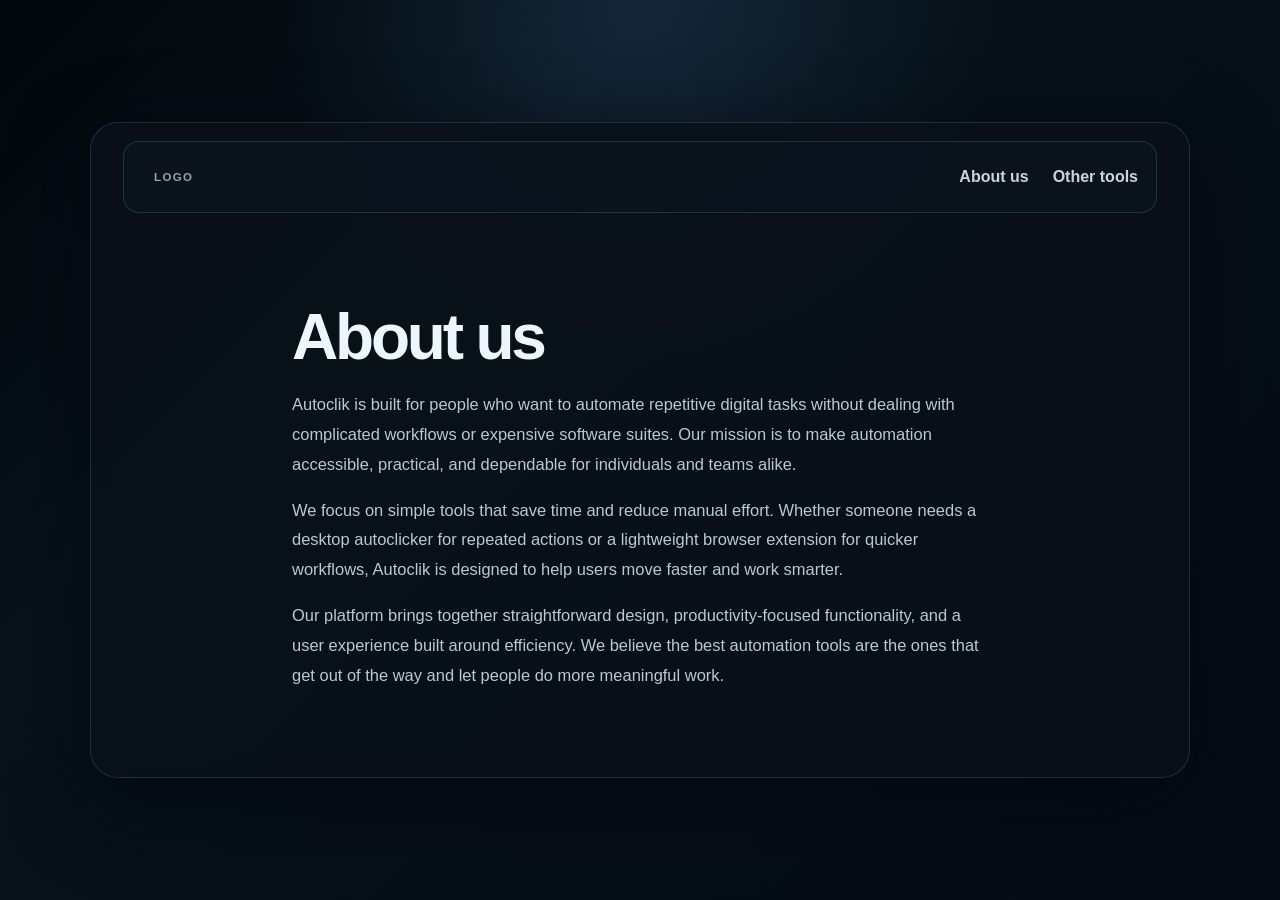
==== about.html @ 664c3713 "Refine top navigation layout" ====
<!DOCTYPE html>
<html lang="en">
  <head>
    <meta charset="UTF-8" />
    <meta name="viewport" content="width=device-width, initial-scale=1.0" />
    <title>About us | Autoclik</title>
    <link rel="stylesheet" href="styles.css" />
  </head>
  <body>
    <div class="page-shell">
      <header class="site-header">
        <div class="top-nav">
          <div class="logo-slot" aria-label="Logo placeholder">Logo</div>

          <nav class="main-nav" aria-label="Main navigation">
            <a href="about.html">About us</a>
            <a href="other-tools.html">Other tools</a>
          </nav>
        </div>
      </header>

      <main class="page-content">
        <h1>About us</h1>
        <p>
          Autoclik is built for people who want to automate repetitive digital tasks
          without dealing with complicated workflows or expensive software suites.
          Our mission is to make automation accessible, practical, and dependable for
          individuals and teams alike.
        </p>
        <p>
          We focus on simple tools that save time and reduce manual effort. Whether
          someone needs a desktop autoclicker for repeated actions or a lightweight
          browser extension for quicker workflows, Autoclik is designed to help users
          move faster and work smarter.
        </p>
        <p>
          Our platform brings together straightforward design, productivity-focused
          functionality, and a user experience built around efficiency. We believe the
          best automation tools are the ones that get out of the way and let people do
          more meaningful work.
        </p>
      </main>
    </div>
  </body>
</html>
---- styles.css ----
:root {
  --background: #050b12;
  --background-deep: #02070c;
  --panel: #0c1620;
  --panel-strong: #111f2d;
  --primary: #6ee7b7;
  --primary-strong: #34d399;
  --secondary: #8ab4ff;
  --text: #edf6ff;
  --muted: #b8c9d9;
  --shadow: rgba(2, 7, 12, 0.72);
  --border: rgba(138, 180, 255, 0.18);
}

* {
  box-sizing: border-box;
}

html, body {
  margin: 0;
  min-height: 100%;
  font-family: "Segoe UI", Arial, sans-serif;
  background:
    radial-gradient(circle at top, rgba(42, 73, 109, 0.38), transparent 32%),
    linear-gradient(135deg, var(--background-deep) 0%, #071219 30%, var(--background) 100%);
  color: var(--text);
}

body {
  min-height: 100vh;
  display: grid;
  place-items: center;
  padding: 32px 20px;
}

.page-shell {
  width: min(1100px, 100%);
  background: rgba(10, 17, 25, 0.88);
  border: 1px solid var(--border);
  border-radius: 28px;
  box-shadow: 0 26px 80px var(--shadow);
  overflow: hidden;
  backdrop-filter: blur(10px);
}

.site-header {
  padding: 18px 32px 0;
}

.top-nav {
  display: flex;
  align-items: center;
  justify-content: space-between;
  gap: 20px;
  width: 100%;
  min-height: 72px;
  padding: 14px 18px;
  border: 1px solid var(--border);
  border-radius: 16px;
  background: rgba(12, 22, 32, 0.7);
}

.logo-slot {
  min-width: 140px;
  min-height: 40px;
  display: inline-flex;
  align-items: center;
  justify-content: flex-start;
  padding: 0 12px;
  border-radius: 10px;
  color: var(--muted);
  text-transform: uppercase;
  letter-spacing: 0.12em;
  font-size: 0.72rem;
  font-weight: 700;
  opacity: 0.8;
}

.main-nav {
  display: flex;
  align-items: center;
  justify-content: flex-end;
  gap: 24px;
  flex-wrap: wrap;
}

.main-nav a {
  color: var(--text);
  text-decoration: none;
  font-weight: 600;
  opacity: 0.85;
  transition: opacity 0.2s ease;
}

.main-nav a:hover,
.main-nav a:focus-visible {
  opacity: 1;
}

.hero {
  padding: 110px 32px 70px;
  text-align: center;
}

.hero-content {
  animation: riseIn 1s ease-out;
}

@keyframes riseIn {
  0% {
    opacity: 0;
    transform: translateY(32px);
  }
  100% {
    opacity: 1;
    transform: translateY(0);
  }
}

.eyebrow {
  margin: 0 0 16px;
  color: var(--secondary);
  text-transform: uppercase;
  letter-spacing: 0.12em;
  font-size: 0.74rem;
  font-weight: 700;
}

h1 {
  margin: 0;
  font-size: clamp(2.4rem, 5vw, 4.6rem);
  line-height: 1.08;
  letter-spacing: -0.05em;
}

.subtitle {
  width: min(700px, 100%);
  margin: 18px auto 0;
  font-size: 1.08rem;
  line-height: 1.7;
  color: var(--muted);
}

.cta-group {
  display: flex;
  justify-content: center;
  flex-wrap: wrap;
  gap: 18px;
  margin-top: 36px;
}

.cta-button {
  display: inline-flex;
  align-items: center;
  justify-content: center;
  min-height: 62px;
  padding: 0 30px;
  border-radius: 16px;
  border: 1px solid transparent;
  text-decoration: none;
  font-weight: 700;
  font-size: 1.05rem;
  transition: transform 0.18s ease, box-shadow 0.18s ease, border-color 0.18s ease;
  box-shadow: 0 18px 35px rgba(13, 39, 68, 0.35);
}

.cta-button:hover,
.cta-button:focus-visible {
  transform: translateY(-2px);
}

.cta-primary {
  background: linear-gradient(135deg, var(--primary) 0%, var(--primary-strong) 100%);
  color: #021a13;
}

.cta-secondary {
  background: rgba(138, 180, 255, 0.08);
  border-color: rgba(138, 180, 255, 0.28);
  color: var(--text);
}

.feature-panel {
  display: flex;
  justify-content: center;
  flex-wrap: wrap;
  gap: 18px;
  margin-top: 52px;
}

.feature-item {
  min-width: 220px;
  padding: 18px 22px;
  border: 1px solid var(--border);
  border-radius: 18px;
  background: rgba(17, 31, 45, 0.8);
  box-shadow: inset 0 1px 0 rgba(255,255,255,0.02);
}

.feature-label {
  display: block;
  margin-bottom: 6px;
  color: var(--secondary);
  font-size: 0.74rem;
  letter-spacing: 0.1em;
  text-transform: uppercase;
}

.feature-item strong {
  font-size: 1.02rem;
  color: var(--text);
}

.page-content {
  width: min(760px, 100%);
  margin: 0 auto;
  padding: 90px 32px 70px;
  text-align: left;
}

.page-content h1 {
  margin-bottom: 18px;
}

.page-content p,
.page-content li {
  color: var(--muted);
  line-height: 1.8;
  font-size: 1.03rem;
}

.page-content a {
  color: var(--secondary);
}

.page-content .link-card {
  display: inline-block;
  margin-top: 18px;
  padding: 14px 18px;
  border-radius: 12px;
  background: rgba(138, 180, 255, 0.08);
  border: 1px solid var(--border);
  color: var(--text);
  text-decoration: none;
  font-weight: 700;
}

@media (max-width: 640px) {
  .site-header {
    padding: 18px 24px 0;
  }

  .top-nav {
    flex-direction: column;
    align-items: flex-start;
    justify-content: center;
  }

  .main-nav {
    justify-content: flex-start;
    gap: 14px;
  }

  .hero {
    padding: 72px 22px 56px;
  }

  .page-content {
    padding: 70px 22px 56px;
  }

  .cta-button {
    width: 100%;
  }
}
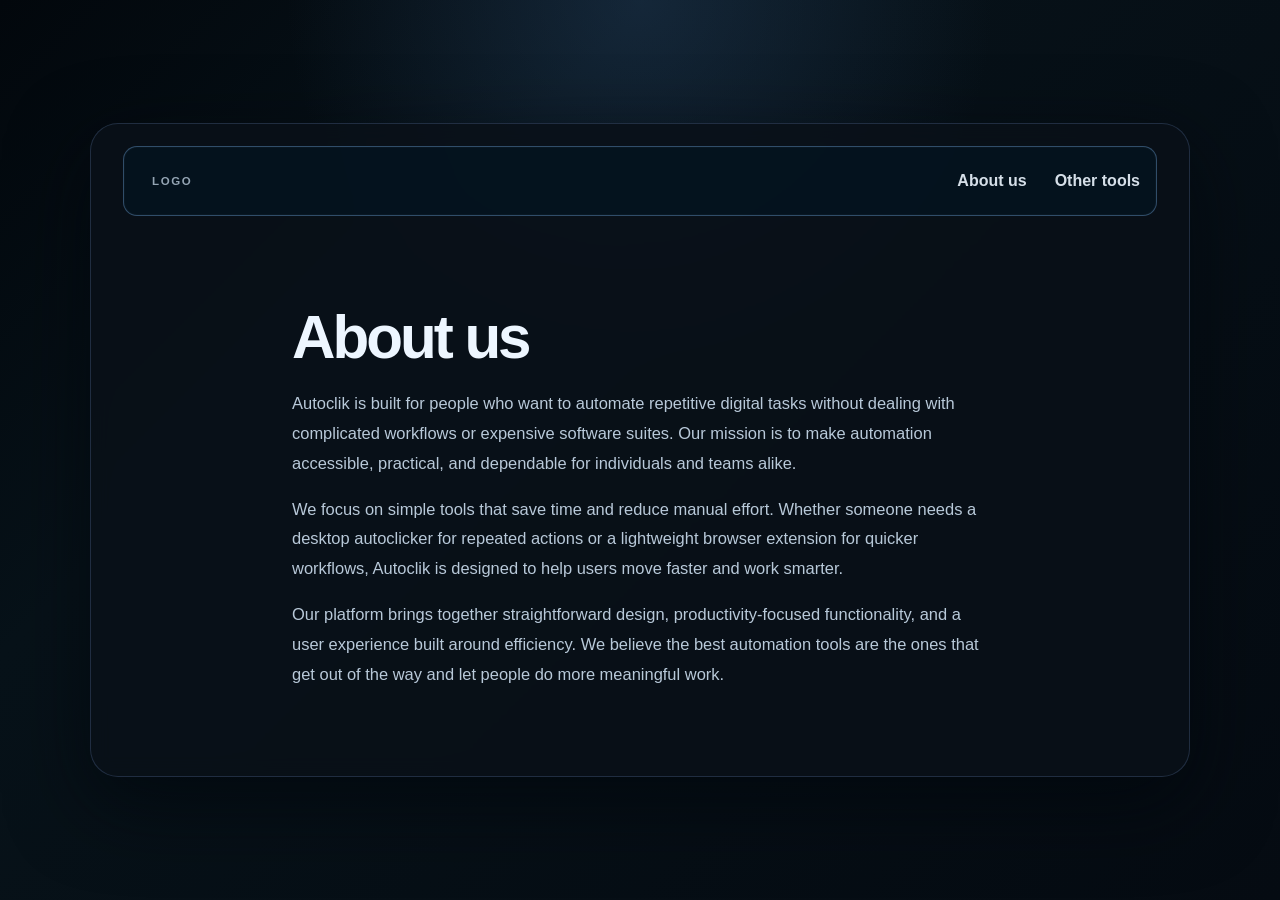
==== commit ccb49a01: "Match banner layout to mockup" ====
--- a/about.html
+++ b/about.html
@@ -9,8 +9,8 @@
   <body>
     <div class="page-shell">
       <header class="site-header">
-        <div class="top-nav">
-          <div class="logo-slot" aria-label="Logo placeholder">Logo</div>
+        <div class="top-banner">
+          <div class="logo-slot" aria-label="Logo placeholder">LOGO</div>
 
           <nav class="main-nav" aria-label="Main navigation">
             <a href="about.html">About us</a>
--- a/styles.css
+++ b/styles.css
@@ -44,33 +44,32 @@
 }
 
 .site-header {
-  padding: 18px 32px 0;
-}
-
-.top-nav {
+  padding: 22px 32px 0;
+}
+
+.top-banner {
   display: flex;
   align-items: center;
   justify-content: space-between;
   gap: 20px;
   width: 100%;
-  min-height: 72px;
-  padding: 14px 18px;
-  border: 1px solid var(--border);
-  border-radius: 16px;
-  background: rgba(12, 22, 32, 0.7);
+  min-height: 70px;
+  padding: 18px 16px;
+  border: 1px solid rgba(110, 159, 212, 0.42);
+  border-radius: 14px;
+  background: rgba(3, 22, 34, 0.68);
+  box-shadow: inset 0 0 0 1px rgba(255, 255, 255, 0.02);
 }
 
 .logo-slot {
-  min-width: 140px;
-  min-height: 40px;
+  min-width: 120px;
   display: inline-flex;
   align-items: center;
   justify-content: flex-start;
   padding: 0 12px;
-  border-radius: 10px;
   color: var(--muted);
   text-transform: uppercase;
-  letter-spacing: 0.12em;
+  letter-spacing: 0.14em;
   font-size: 0.72rem;
   font-weight: 700;
   opacity: 0.8;
@@ -80,7 +79,7 @@
   display: flex;
   align-items: center;
   justify-content: flex-end;
-  gap: 24px;
+  gap: 28px;
   flex-wrap: wrap;
 }
 
@@ -88,7 +87,7 @@
   color: var(--text);
   text-decoration: none;
   font-weight: 600;
-  opacity: 0.85;
+  opacity: 0.9;
   transition: opacity 0.2s ease;
 }
 
@@ -98,7 +97,7 @@
 }
 
 .hero {
-  padding: 110px 32px 70px;
+  padding: 54px 32px 70px;
   text-align: center;
 }
 
@@ -121,20 +120,20 @@
   margin: 0 0 16px;
   color: var(--secondary);
   text-transform: uppercase;
-  letter-spacing: 0.12em;
-  font-size: 0.74rem;
+  letter-spacing: 0.14em;
+  font-size: 0.72rem;
   font-weight: 700;
 }
 
 h1 {
   margin: 0;
-  font-size: clamp(2.4rem, 5vw, 4.6rem);
+  font-size: clamp(2.7rem, 4.7vw, 5rem);
   line-height: 1.08;
   letter-spacing: -0.05em;
 }
 
 .subtitle {
-  width: min(700px, 100%);
+  width: min(720px, 100%);
   margin: 18px auto 0;
   font-size: 1.08rem;
   line-height: 1.7;
@@ -153,6 +152,7 @@
   display: inline-flex;
   align-items: center;
   justify-content: center;
+  min-width: 280px;
   min-height: 62px;
   padding: 0 30px;
   border-radius: 16px;
@@ -250,7 +250,7 @@
     padding: 18px 24px 0;
   }
 
-  .top-nav {
+  .top-banner {
     flex-direction: column;
     align-items: flex-start;
     justify-content: center;
@@ -271,5 +271,6 @@
 
   .cta-button {
     width: 100%;
-  }
-}
+    min-width: 0;
+  }
+}
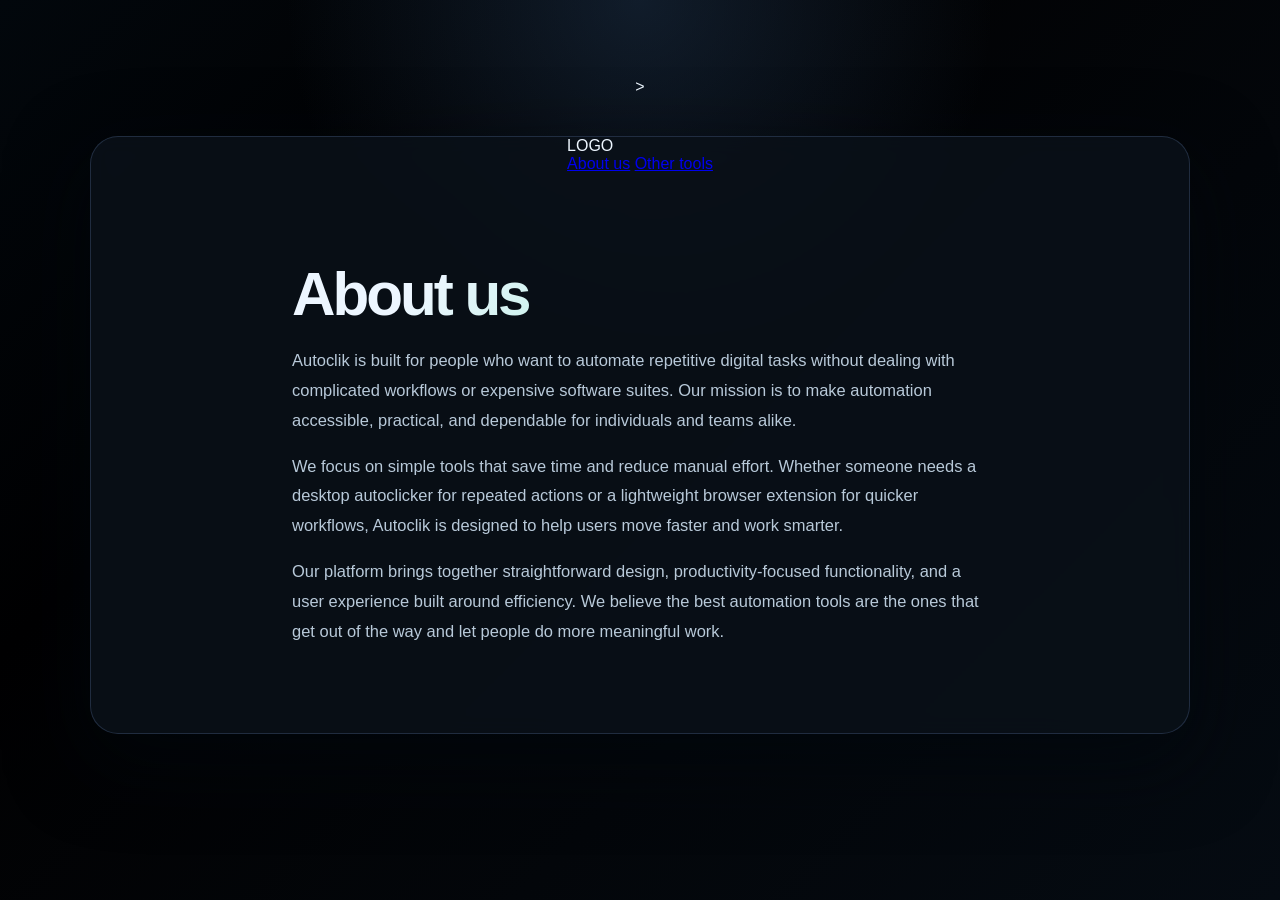
==== commit 4ae69865: "add SEO meta tags, favicon and OG image" ====
--- a/about.html
+++ b/about.html
@@ -1,11 +1,26 @@
 <!DOCTYPE html>
 <html lang="en">
   <head>
-    <meta charset="UTF-8" />
-    <meta name="viewport" content="width=device-width, initial-scale=1.0" />
-    <title>About us | Autoclik</title>
-    <link rel="stylesheet" href="styles.css" />
-  </head>
+  <meta charset="UTF-8">
+  <meta name="viewport" content="width=device-width, initial-scale=1.0">
+  
+  <!-- Primary SEO Meta Tags -->
+  <title>About Us | Autoclik</title>
+  <meta name="description" content="Learn more about Autoclik and the development behind our lightweight, privacy-focused automation tools." />
+  <meta name="author" content="Răducu-Alin Stratu" />
+  
+  <!-- Open Graph / Social Sharing -->
+  <meta property="og:type" content="website" />
+  <meta property="og:url" content="https://autoclik.net/about" />
+  <meta property="og:title" content="About Us | Autoclik" />
+  <meta property="og:description" content="Learn more about Autoclik and our lightweight automation tools." />
+
+  <!-- Favicon -->
+  <link rel="icon" href="/icon.ico" type="image/x-icon" />
+  <link rel="shortcut icon" href="/icon.ico" type="image/x-icon" />
+
+  <link rel="stylesheet" href="styles.css" />
+</head>>
   <body>
     <div class="page-shell">
       <header class="site-header">
@@ -14,7 +29,7 @@
 
           <nav class="main-nav" aria-label="Main navigation">
             <a href="about.html">About us</a>
-            <a href="other-tools.html">Other tools</a>
+             <a href="https://www.image-cut.com" target="_blank" rel="noopener noreferrer">Other tools</a>
           </nav>
         </div>
       </header>
--- a/styles.css
+++ b/styles.css
@@ -22,17 +22,108 @@
   font-family: "Segoe UI", Arial, sans-serif;
   background:
     radial-gradient(circle at top, rgba(42, 73, 109, 0.38), transparent 32%),
-    linear-gradient(135deg, var(--background-deep) 0%, #071219 30%, var(--background) 100%);
+    linear-gradient(135deg, var(--background-deep) 0%, #010102 30%, var(--background) 100%);
   color: var(--text);
 }
 
 body {
   min-height: 100vh;
-  display: grid;
-  place-items: center;
-  padding: 32px 20px;
-}
-
+  display: flex;
+  flex-direction: column;
+  align-items: center; /* Forces all direct children to share the exact same center axis */
+  justify-content: center;
+  gap: 40px;
+  padding: 32px 20px 120px;
+  margin: 0; /* Removes any default browser body margins that offset centering */
+}
+
+/* --- ANIMATIONS --- */
+@keyframes riseIn {
+  0% {
+    opacity: 0;
+    transform: translateY(100vh);
+  }
+  100% {
+    opacity: 1;
+    transform: translateY(0);
+  }
+}
+
+@keyframes logoIntro {
+  0% {
+    opacity: 0;
+    transform: scale(1.5) translateY(25vh);
+  }
+  30% {
+    opacity: 1;
+    transform: scale(1.5) translateY(25vh); /* Holds in the center briefly */
+  }
+  100% {
+    opacity: 0.9;
+    transform: scale(1) translateY(0); /* Shrinks and moves to the top */
+  }
+}
+
+.animated-section {
+  animation: riseIn 1s ease-out forwards;
+  opacity: 0; /* Stays hidden before animation starts */
+}
+
+.shell-delay {
+  animation-delay: 0.2s;
+}
+
+.hero-content.delayed-content {
+  animation-delay: 0.4s;
+}
+
+.bottom-nav.nav-delay {
+  animation-delay: 0.6s;
+}
+
+.shell-delay {
+  animation-delay: 1.2s;
+}
+
+.hero-content.delayed-content {
+  animation-delay: 1.4s;
+}
+
+.bottom-nav.nav-delay {
+  animation-delay: 1.6s;
+}
+
+/* --- HEADER & LOGO --- */
+.site-header {
+  display: flex;
+  justify-content: center;
+  align-items: center;
+  width: 100%;
+}
+
+.logo-large {
+  text-transform: uppercase;
+  letter-spacing: 0.15em;
+  font-size: 6rem;
+  font-weight: 900;
+  font-family: 'Plus Jakarta Sans', sans-serif;
+  transform-origin: center;
+  animation: logoIntro 2s cubic-bezier(0.25, 1, 0.5, 1) forwards;
+  
+  color: var(--text);
+  /* Stacking shadows to create a physical 3D extrusion */
+  text-shadow: 
+    0 1px 0px #94a3b8,
+    0 2px 0px #64748b,
+    0 3px 0px #475569,
+    0 4px 0px #334155,
+    0 5px 0px #1e293b,
+    0 6px 0px #0f172a,
+    0 10px 20px rgba(0, 0, 0, 0.8),
+    0 20px 40px rgba(110, 231, 183, 0.15); /* Subtle mint glow on the "floor" */
+}
+
+/* --- MAIN LAYOUT --- */
 .page-shell {
   width: min(1100px, 100%);
   background: rgba(10, 17, 25, 0.88);
@@ -43,85 +134,17 @@
   backdrop-filter: blur(10px);
 }
 
-.site-header {
-  padding: 22px 32px 0;
-}
-
-.top-banner {
-  display: flex;
-  align-items: center;
-  justify-content: space-between;
-  gap: 20px;
-  width: 100%;
-  min-height: 70px;
-  padding: 18px 16px;
-  border: 1px solid rgba(110, 159, 212, 0.42);
-  border-radius: 14px;
-  background: rgba(3, 22, 34, 0.68);
-  box-shadow: inset 0 0 0 1px rgba(255, 255, 255, 0.02);
-}
-
-.logo-slot {
-  min-width: 120px;
-  display: inline-flex;
-  align-items: center;
-  justify-content: flex-start;
-  padding: 0 12px;
-  color: var(--muted);
-  text-transform: uppercase;
-  letter-spacing: 0.14em;
-  font-size: 0.72rem;
-  font-weight: 700;
-  opacity: 0.8;
-}
-
-.main-nav {
-  display: flex;
-  align-items: center;
-  justify-content: flex-end;
-  gap: 28px;
-  flex-wrap: wrap;
-}
-
-.main-nav a {
-  color: var(--text);
-  text-decoration: none;
-  font-weight: 600;
-  opacity: 0.9;
-  transition: opacity 0.2s ease;
-}
-
-.main-nav a:hover,
-.main-nav a:focus-visible {
-  opacity: 1;
-}
-
 .hero {
   padding: 54px 32px 70px;
   text-align: center;
-}
-
-.hero-content {
-  animation: riseIn 1s ease-out;
-}
-
-@keyframes riseIn {
-  0% {
-    opacity: 0;
-    transform: translateY(32px);
-  }
-  100% {
-    opacity: 1;
-    transform: translateY(0);
-  }
 }
 
 .eyebrow {
   margin: 0 0 16px;
   color: var(--secondary);
   text-transform: uppercase;
-  letter-spacing: 0.14em;
-  font-size: 0.72rem;
+  letter-spacing: 0.15em;
+  font-size: 1rem;
   font-weight: 700;
 }
 
@@ -130,6 +153,11 @@
   font-size: clamp(2.7rem, 4.7vw, 5rem);
   line-height: 1.08;
   letter-spacing: -0.05em;
+  /* New Gradient Styles */
+  background: linear-gradient(135deg, var(--text) 20%, var(--primary) 100%);
+  -webkit-background-clip: text;
+  -webkit-text-fill-color: transparent;
+  background-clip: text;
 }
 
 .subtitle {
@@ -140,6 +168,7 @@
   color: var(--muted);
 }
 
+/* --- BUTTONS & CTAS --- */
 .cta-group {
   display: flex;
   justify-content: center;
@@ -161,7 +190,7 @@
   font-weight: 700;
   font-size: 1.05rem;
   transition: transform 0.18s ease, box-shadow 0.18s ease, border-color 0.18s ease;
-  box-shadow: 0 18px 35px rgba(13, 39, 68, 0.35);
+  box-shadow: 0 18px 35px rgba(9, 32, 58, 0.35);
 }
 
 .cta-button:hover,
@@ -180,6 +209,7 @@
   color: var(--text);
 }
 
+/* --- FEATURES --- */
 .feature-panel {
   display: flex;
   justify-content: center;
@@ -193,7 +223,7 @@
   padding: 18px 22px;
   border: 1px solid var(--border);
   border-radius: 18px;
-  background: rgba(17, 31, 45, 0.8);
+  background: rgba(18, 39, 56, 0.8);
   box-shadow: inset 0 1px 0 rgba(255,255,255,0.02);
 }
 
@@ -211,6 +241,43 @@
   color: var(--text);
 }
 
+/* BOTTOM NAVIGATION@ */ 
+/* --- BOTTOM NAVIGATION (FULL BAR) --- */
+.bottom-nav {
+  position: fixed;
+  bottom: 0;
+  left: 0;
+  width: 100%; /* Spans the entire width of the screen */
+  display: flex;
+  justify-content: center;
+  align-items: center;
+  gap: 34px;
+  padding: 24px;
+  background: rgba(10, 17, 25, 0.95); /* Slightly less transparent for a solid base */
+  border: none; /* Removes the all-around border */
+  border-top: 1px solid var(--border); /* Only keeps the top border line */
+  border-radius: 0; /* Removes the pill shape */
+  backdrop-filter: blur(10px);
+  box-shadow: 0 -10px 40px rgba(2, 7, 12, 0.5); /* Shadow adjusted to cast upwards */
+  z-index: 1000;
+  box-sizing: border-box;
+}
+.bottom-nav a {
+  color: var(--text);
+  text-decoration: none;
+  font-weight: 600;
+  font-size: 1.14rem;
+  opacity: 0.8;
+  transition: opacity 0.2s ease, transform 0.2s ease;
+  white-space: nowrap;
+}
+
+.bottom-nav a:hover,
+.bottom-nav a:focus-visible {
+  opacity: 1;
+  transform: translateY(-1px);
+}
+/* --- INNER PAGE CONTENT (Optional) --- */
 .page-content {
   width: min(760px, 100%);
   margin: 0 auto;
@@ -245,22 +312,8 @@
   font-weight: 700;
 }
 
+/* --- MEDIA QUERIES --- */
 @media (max-width: 640px) {
-  .site-header {
-    padding: 18px 24px 0;
-  }
-
-  .top-banner {
-    flex-direction: column;
-    align-items: flex-start;
-    justify-content: center;
-  }
-
-  .main-nav {
-    justify-content: flex-start;
-    gap: 14px;
-  }
-
   .hero {
     padding: 72px 22px 56px;
   }
@@ -273,4 +326,10 @@
     width: 100%;
     min-width: 0;
   }
-}
+  
+  .bottom-nav {
+    width: calc(100% - 40px);
+    justify-content: center;
+    padding: 16px 20px;
+  }
+}
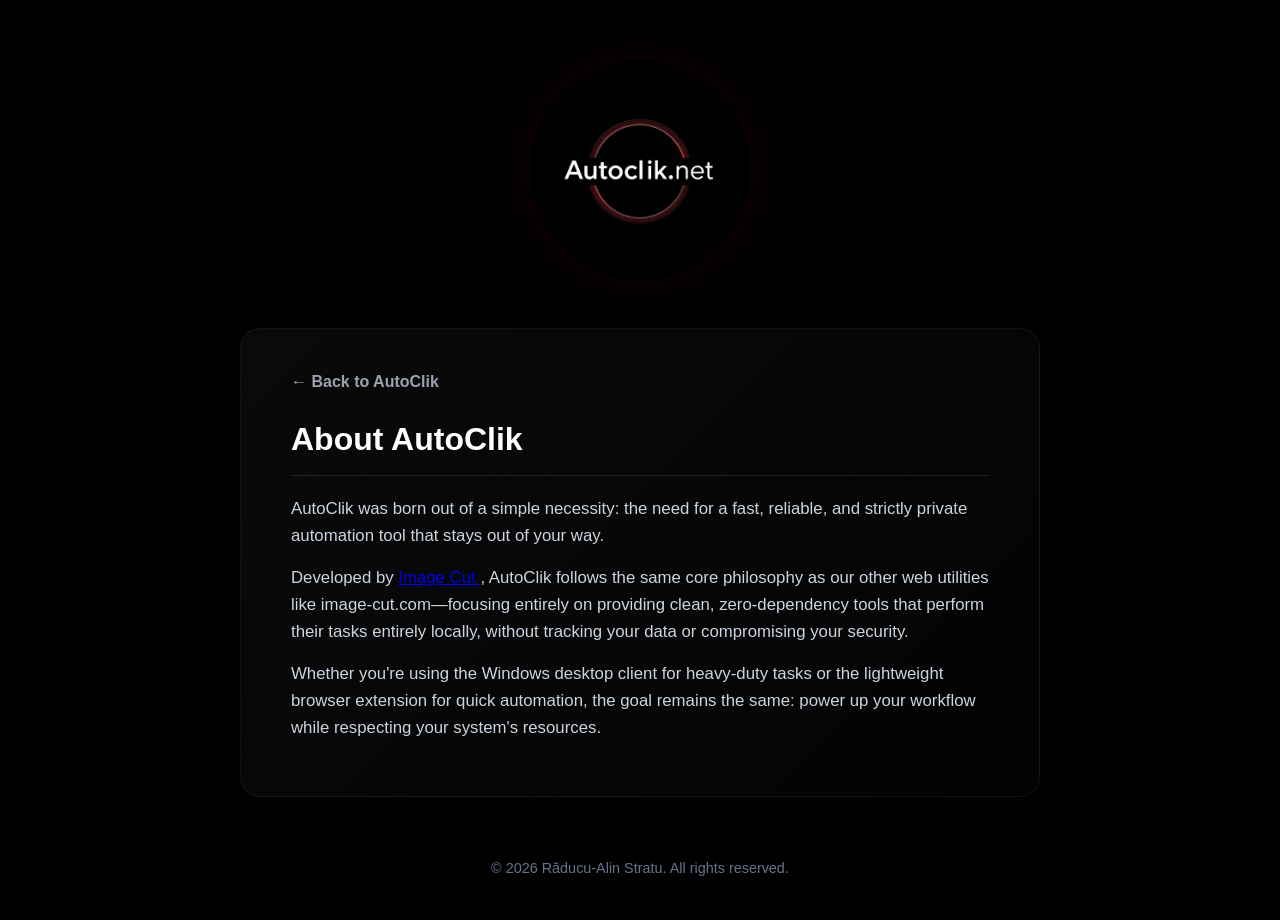
==== commit ee3d6aa6: "Updates to hyperlinks and logo" ====
--- a/about.html
+++ b/about.html
@@ -1,6 +1,6 @@
 <!DOCTYPE html>
 <html lang="en">
-  <head>
+<head>
   <meta charset="UTF-8">
   <meta name="viewport" content="width=device-width, initial-scale=1.0">
   
@@ -14,47 +14,117 @@
   <meta property="og:url" content="https://autoclik.net/about" />
   <meta property="og:title" content="About Us | Autoclik" />
   <meta property="og:description" content="Learn more about Autoclik and our lightweight automation tools." />
+  <meta property="og:image" content="https://autoclik.net/og-image.png" />
 
   <!-- Favicon -->
   <link rel="icon" href="/icon.ico" type="image/x-icon" />
   <link rel="shortcut icon" href="/icon.ico" type="image/x-icon" />
 
-  <link rel="stylesheet" href="styles.css" />
-</head>>
-  <body>
-    <div class="page-shell">
-      <header class="site-header">
-        <div class="top-banner">
-          <div class="logo-slot" aria-label="Logo placeholder">LOGO</div>
+  <style>
+    * { box-sizing: border-box; margin: 0; padding: 0; }
+    
+    body {
+      font-family: 'Segoe UI', Tahoma, Geneva, Verdana, sans-serif;
+      background-color: #000000; /* Fully black background */
+      color: #e2e8f0;
+      min-height: 100vh;
+      display: flex;
+      flex-direction: column;
+      align-items: center;
+      padding: 40px 20px;
+      line-height: 1.6;
+    }
 
-          <nav class="main-nav" aria-label="Main navigation">
-            <a href="about.html">About us</a>
-             <a href="https://www.image-cut.com" target="_blank" rel="noopener noreferrer">Other tools</a>
-          </nav>
-        </div>
-      </header>
+    header {
+      text-align: center;
+      margin-bottom: 40px;
+      margin-top: 20px;
+    }
 
-      <main class="page-content">
-        <h1>About us</h1>
-        <p>
-          Autoclik is built for people who want to automate repetitive digital tasks
-          without dealing with complicated workflows or expensive software suites.
-          Our mission is to make automation accessible, practical, and dependable for
-          individuals and teams alike.
-        </p>
-        <p>
-          We focus on simple tools that save time and reduce manual effort. Whether
-          someone needs a desktop autoclicker for repeated actions or a lightweight
-          browser extension for quicker workflows, Autoclik is designed to help users
-          move faster and work smarter.
-        </p>
-        <p>
-          Our platform brings together straightforward design, productivity-focused
-          functionality, and a user experience built around efficiency. We believe the
-          best automation tools are the ones that get out of the way and let people do
-          more meaningful work.
-        </p>
-      </main>
-    </div>
-  </body>
-</html>
+    /* Styles for the new image logo */
+    .logo-image {
+      max-width: 220px;
+      height: auto;
+      border-radius: 50%; /* Smooths the edges of the square image file */
+      box-shadow: 0 0 40px rgba(139, 0, 0, 0.15); /* Adds a very faint red glow to match the logo ring */
+    }
+
+    /* Frosted Glass Document Container */
+    .glass-container {
+      background: linear-gradient(135deg, rgba(255, 255, 255, 0.04), rgba(255, 255, 255, 0.01));
+      backdrop-filter: blur(16px);
+      -webkit-backdrop-filter: blur(16px);
+      border: 1px solid rgba(255, 255, 255, 0.05);
+      border-radius: 20px;
+      padding: 40px 50px;
+      width: 100%;
+      max-width: 800px;
+      box-shadow: 0 15px 35px -10px rgba(0, 0, 0, 0.9);
+      margin-bottom: 60px;
+    }
+
+    .glass-container h1 {
+      font-size: 2rem;
+      color: #ffffff;
+      margin-bottom: 20px;
+      border-bottom: 1px solid rgba(255,255,255,0.1);
+      padding-bottom: 10px;
+    }
+
+    .glass-container p {
+      color: #cbd5e1;
+      font-size: 1.05rem;
+      margin-bottom: 15px;
+    }
+
+    .back-link {
+      display: inline-block;
+      margin-bottom: 20px;
+      color: #9ca3af;
+      text-decoration: none;
+      font-weight: 600;
+      transition: color 0.2s;
+    }
+
+    .back-link:hover {
+      color: #ffffff;
+    }
+
+    footer {
+      margin-top: auto;
+      text-align: center;
+      color: #64748b;
+      font-size: 0.9rem;
+    }
+
+    /* Mobile responsiveness */
+    @media (max-width: 600px) {
+      .glass-container { padding: 30px 20px; }
+      h1 { font-size: 1.75rem; }
+    }
+  </style>
+</head>
+<body>
+
+  <header>
+    <!-- Replacing the text placeholder with your image asset -->
+    <img src="Icons/Logo Autoclik.jpg" alt="Autoclik Logo" class="logo-image">
+  </header>
+
+  <main class="glass-container">
+    <a href="index.html" class="back-link">&larr; Back to AutoClik</a>
+
+    <h1>About AutoClik</h1>
+    <p>AutoClik was born out of a simple necessity: the need for a fast, reliable, and strictly private automation tool that stays out of your way.</p>
+    
+    <p>Developed by <a href = "www.image-cut.com" target = "_blank"> Image Cut </a>, AutoClik follows the same core philosophy as our other web utilities like image-cut.com—focusing entirely on providing clean, zero-dependency tools that perform their tasks entirely locally, without tracking your data or compromising your security.</p>
+
+    <p>Whether you're using the Windows desktop client for heavy-duty tasks or the lightweight browser extension for quick automation, the goal remains the same: power up your workflow while respecting your system's resources.</p>
+  </main>
+
+  <footer>
+    <p>&copy; 2026 Răducu-Alin Stratu. All rights reserved.</p>
+  </footer>
+
+</body>
+</html>
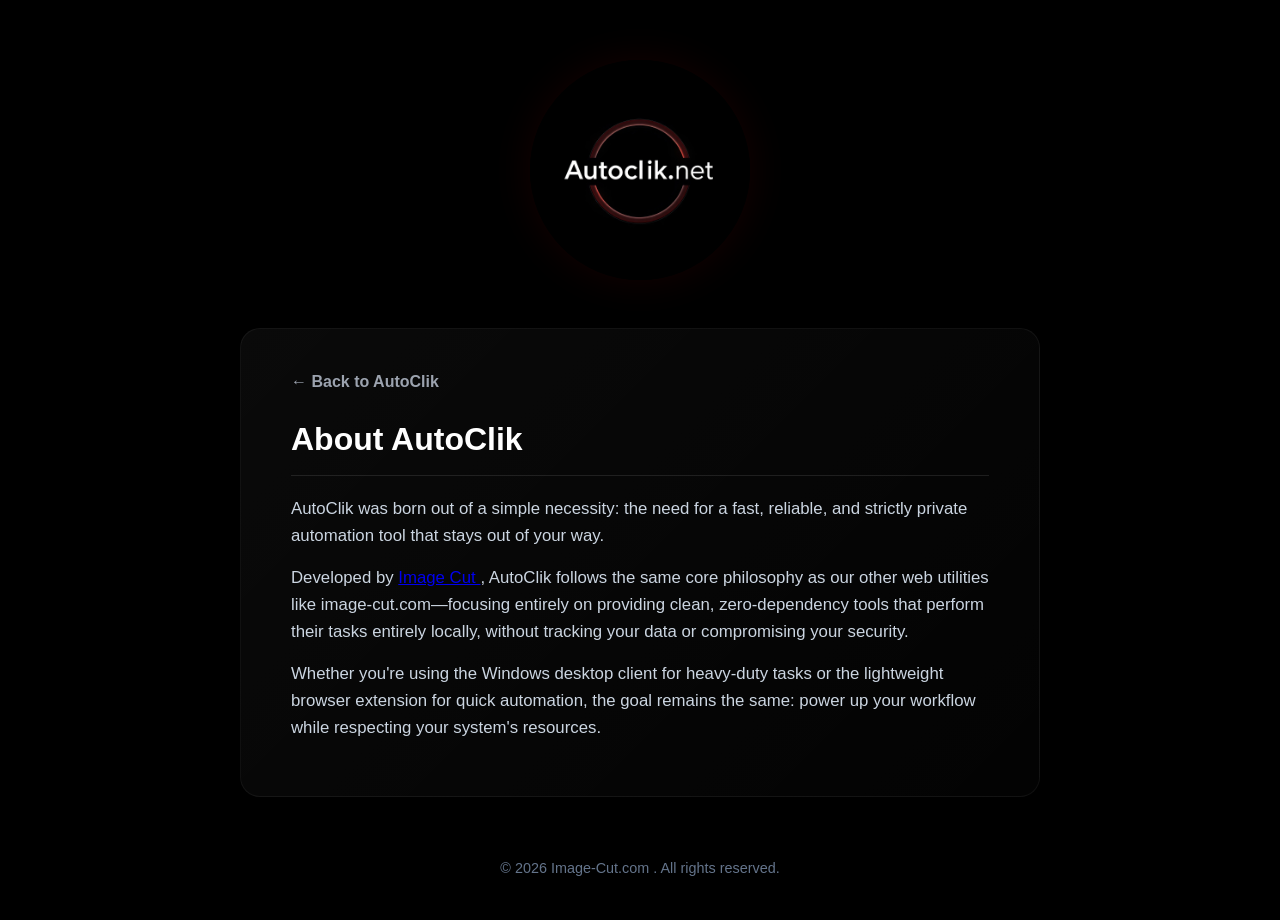
==== commit ac35c9e4: "Update extension button" ====
--- a/about.html
+++ b/about.html
@@ -1,6 +1,15 @@
 <!DOCTYPE html>
 <html lang="en">
 <head>
+      <!-- Google tag (gtag.js) -->
+    <script async src="https://www.googletagmanager.com/gtag/js?id=G-MLZ7S44E8L"></script>
+    <script>
+      window.dataLayer = window.dataLayer || [];
+      function gtag(){dataLayer.push(arguments);}
+      gtag('js', new Date());
+
+      gtag('config', 'G-MLZ7S44E8L');
+    </script>
   <meta charset="UTF-8">
   <meta name="viewport" content="width=device-width, initial-scale=1.0">
   
@@ -123,7 +132,7 @@
   </main>
 
   <footer>
-    <p>&copy; 2026 Răducu-Alin Stratu. All rights reserved.</p>
+    <p>&copy; 2026 Image-Cut.com . All rights reserved.</p>
   </footer>
 
 </body>
